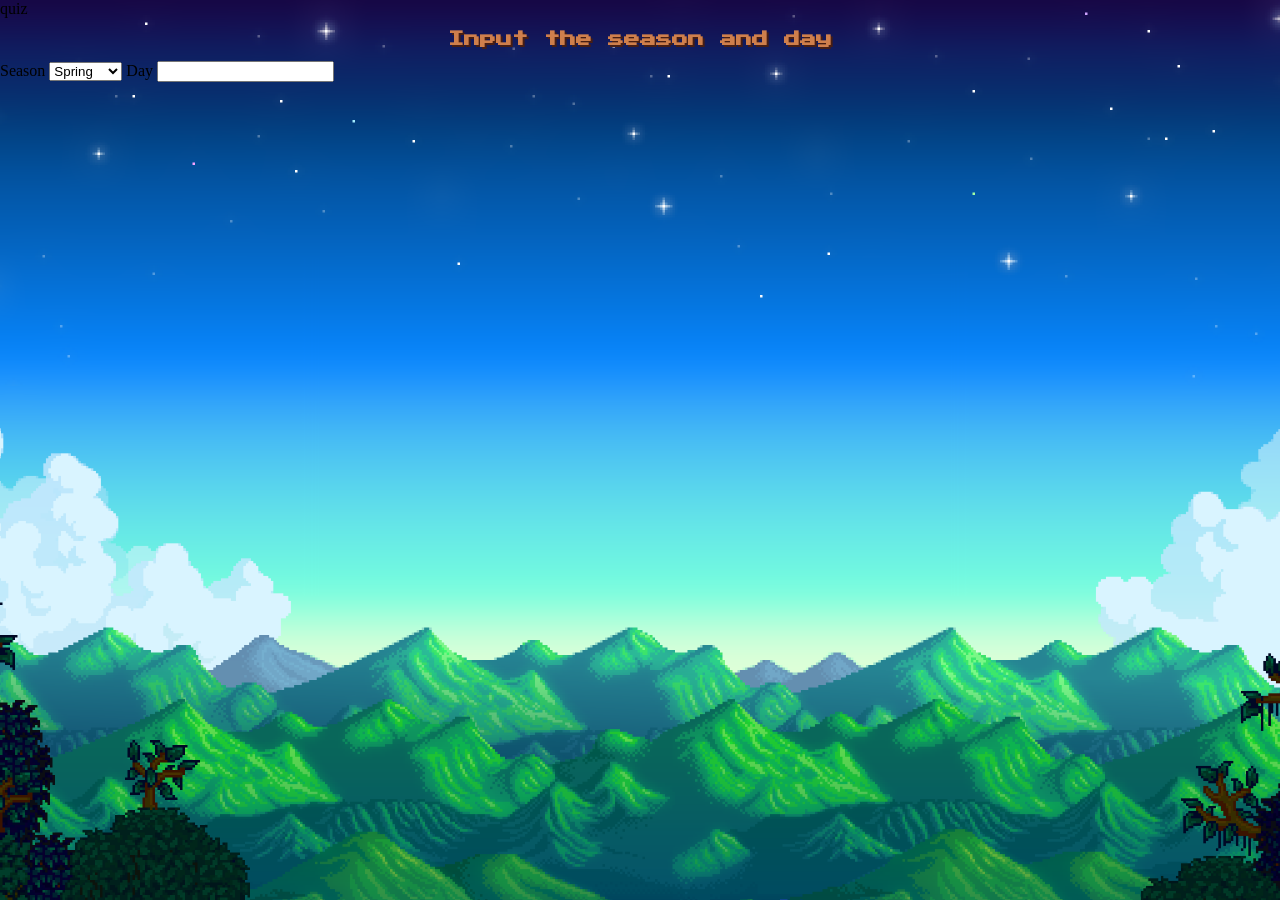
==== website/quiz.html @ 8576a76c "website updates, mostly index" ====
quiz
<!DOCTYPE html>
<html>
    <head>
        <title>Stardew Profits Quiz</title>
        <link rel="stylesheet" href = "style.css">
    </head>
    <body>
        <div class = "quiz-container">
            <div class = "question active" data-question = "1">
                <h2 class = "questions-font">Input the season and day</h2>
                <label>Season</label>
                <select name = "season" id = "season">
                    <option value = "Spring">Spring</option>
                    <option value = "Summer">Summer</option>
                    <option value = "Fall">Fall</option>
                    <option value = "Winter">Winter</option>
                </select>
                <label>Day</label>
                <input type = "number" id = "day">
            </div>
        </div>
        
    </body>
</html>
---- website/style.css ----
@import url('https://fonts.googleapis.com/css2?family=Press+Start+2P&display=swap');
.wood-btn {
  display: inline-block;
  font-family: 'Press Start 2P', monospace;
  font-size: 14px;
  color: #b95a56;
  text-decoration: none;
  text-align: center;
  padding: 14px 28px;
  background: #f6d994;
  border: none;
  text-shadow: 1.5px 1.5px 0 #471e14;
  cursor: pointer;

  /* stacked hard-edge "pixel" border, dark to light, outside in */
  box-shadow:
    0 0 0 4px #c47848,
    0 0 0 7px #8d633c,
    inset 4px 4px 0 rgba(103, 118, 95, 0.25),
    inset -4px -4px 0 rgba(0, 0, 0, 0.35);
}

.wood-btn:hover {
  background: #ffffc0;
}

.wood-btn:active {
  background: #a1652c;
  box-shadow:
    0 0 0 4px #3f2010,
    0 0 0 4px #6b3a1a,
    inset -4px -4px 0 rgba(255, 200, 130, 0.15),
    inset 4px 4px 0 rgba(0, 0, 0, 0.35);
}

.button-group {
    display: flex;
    justify-content: center;
    gap: 40px;
}

.farm-title {
  font-family: 'Press Start 2P', monospace;
  font-size: 28px;
  color: #cf7f4c;
  text-shadow: 2px 2px 0 #471e14;
  text-align: center;
}

body {
    background-image: url('stardew-sky-picture.png');
    background-size: cover; /* scales image to fill the screen */
    background-position: center; /* keeps it centered */
    background-repeat: no-repeat; /* stops it from tiling */
    background-attachment: fixed; /* keeps it in place when scrolling */
    min-height: 100vh; /* makes sure body covers full viewport height */
    margin: 0;
}

.page-center {
    min-height: 100vh;
    display: flex;
    flex-direction: column;
    justify-content: center; /* centers vertically */
    align-items: center; /* centers horiztontally*/
    gap: 24px; /* space between button and heading*/
}

.questions-font {
  font-family: 'Press Start 2P', monospace;
  font-size: 16px;
  color: #cf7f4c;
  text-shadow: 2px 2px 0 #471e14;
  text-align: center;
}
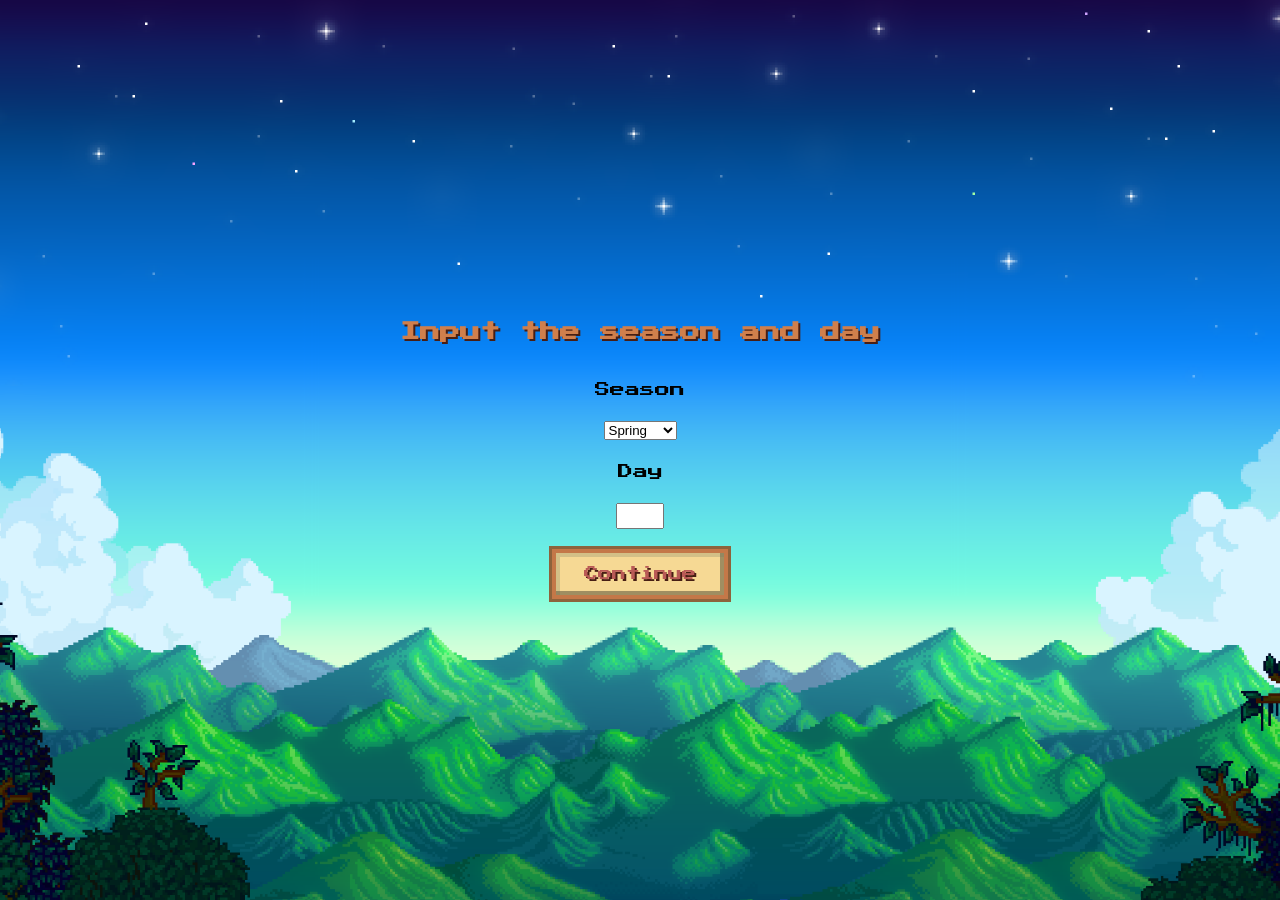
==== commit bf3aedba: "quiz UI additions" ====
--- a/website/quiz.html
+++ b/website/quiz.html
@@ -1,4 +1,3 @@
-quiz
 <!DOCTYPE html>
 <html>
     <head>
@@ -9,17 +8,54 @@
         <div class = "quiz-container">
             <div class = "question active" data-question = "1">
                 <h2 class = "questions-font">Input the season and day</h2>
-                <label>Season</label>
+                <label class = "body-font">Season</label>
                 <select name = "season" id = "season">
-                    <option value = "Spring">Spring</option>
+                    <option value = "Spring" >Spring</option>
                     <option value = "Summer">Summer</option>
                     <option value = "Fall">Fall</option>
                     <option value = "Winter">Winter</option>
                 </select>
-                <label>Day</label>
-                <input type = "number" id = "day">
+                <label class = "body-font">Day</label>
+                <input type = "number" id = "day" min = "0" max = "28" maxlength = "2"/>
+                <script>
+                    const dayInput = document.getElementById('day');
+
+                    dayInput.addEventListener('input', () => {
+                        if (parseInt(dayInput.value) > 28) {
+                            dayInput.value = 28;
+                        }
+                    });
+                </script>
+                <button class = "wood-btn" onclick = "nextQuestion()">Continue</button>
+            </div>
+
+            <div class = "question" data-question = "2">
+                <h2 class = "questions-font">Where are you getting seeds?</h2>
+                <button class = "wood-btn" onclick = "nextQuestion()">General Store</button>
+                <button class = "wood-btn" onclick = "nextQuestion()">Joja</button>
+            </div>
+
+            <div class = "question" data-question = "3">
+                <h2 class = "questions-font">Fertlizer?</h2>
+                <button class = "wood-btn" onclick = "nextQuestion()">Speed-Gro</button>
+                <button class = "wood-btn" onclick = "nextQuestion()">Deluxe Speed-Gro</button>
+                <button class = "wood-btn" onclick = "nextQuestion()">Hyper Speed-Gro</button>
+                <button class = "wood-btn" onclick = "nextQuestion()">None</button>
+            </div>
+
+            <div class = "question" data-question = "4">
+                <h2 class = "questions-font">Do you want it to grow through multiple seasons</h2>
+                <button class = "wood-btn" onclick = "nextQuestion()">Yes</button>
+                <button class = "wood-btn" onclick = "nextQuestion()">No</button>
+            </div>
+
+            <div class = "question" data-question = "5">
+                <h2 class = "questions-font">Do you have any of these professions?</h2>
+                <button class = "wood-btn" onclick = "nextQuestion()">Tiller</button>
+                <button class = "wood-btn" onclick = "nextQuestion()">Agriculturalist (must also have Tiller)</button>
+                <button class = "wood-btn" onclick = "nextQuestion()">Neither</button>
             </div>
         </div>
-        
+        <script src = "script.js"></script>
     </body>
 </html>
--- a/website/style.css
+++ b/website/style.css
@@ -1,36 +1,36 @@
 @import url('https://fonts.googleapis.com/css2?family=Press+Start+2P&display=swap');
 .wood-btn {
-  display: inline-block;
-  font-family: 'Press Start 2P', monospace;
-  font-size: 14px;
-  color: #b95a56;
-  text-decoration: none;
-  text-align: center;
-  padding: 14px 28px;
-  background: #f6d994;
-  border: none;
-  text-shadow: 1.5px 1.5px 0 #471e14;
-  cursor: pointer;
+    display: inline-block;
+    font-family: 'Press Start 2P', monospace;
+    font-size: 14px;
+    color: #b95a56;
+    text-decoration: none;
+    text-align: center;
+    padding: 14px 28px;
+    background: #f6d994;
+    border: none;
+    text-shadow: 1.5px 1.5px 0 #471e14;
+    cursor: pointer;
 
-  /* stacked hard-edge "pixel" border, dark to light, outside in */
-  box-shadow:
-    0 0 0 4px #c47848,
-    0 0 0 7px #8d633c,
-    inset 4px 4px 0 rgba(103, 118, 95, 0.25),
-    inset -4px -4px 0 rgba(0, 0, 0, 0.35);
-}
+    /* stacked hard-edge "pixel" border, dark to light, outside in */
+    box-shadow:
+        0 0 0 4px #c47848,
+        0 0 0 7px #8d633c,
+        inset 4px 4px 0 rgba(103, 118, 95, 0.25),
+        inset -4px -4px 0 rgba(0, 0, 0, 0.35);
+    }
 
 .wood-btn:hover {
-  background: #ffffc0;
+    background: #ffffc0;
 }
 
 .wood-btn:active {
-  background: #a1652c;
-  box-shadow:
-    0 0 0 4px #3f2010,
-    0 0 0 4px #6b3a1a,
-    inset -4px -4px 0 rgba(255, 200, 130, 0.15),
-    inset 4px 4px 0 rgba(0, 0, 0, 0.35);
+    background: #a1652c;
+    box-shadow:
+        0 0 0 4px #3f2010,
+        0 0 0 4px #6b3a1a,
+        inset -4px -4px 0 rgba(255, 200, 130, 0.15),
+        inset 4px 4px 0 rgba(0, 0, 0, 0.35);
 }
 
 .button-group {
@@ -40,11 +40,11 @@
 }
 
 .farm-title {
-  font-family: 'Press Start 2P', monospace;
-  font-size: 28px;
-  color: #cf7f4c;
-  text-shadow: 2px 2px 0 #471e14;
-  text-align: center;
+    font-family: 'Press Start 2P', monospace;
+    font-size: 28px;
+    color: #cf7f4c;
+    text-shadow: 2px 2px 0 #471e14;
+    text-align: center;
 }
 
 body {
@@ -67,9 +67,66 @@
 }
 
 .questions-font {
-  font-family: 'Press Start 2P', monospace;
-  font-size: 16px;
-  color: #cf7f4c;
-  text-shadow: 2px 2px 0 #471e14;
-  text-align: center;
+    font-family: 'Press Start 2P', monospace;
+    font-size: 20px;
+    color: #cf7f4c;
+    text-shadow: 2px 2px 0 #471e14;
+    text-align: center;
+}
+
+.body-font{
+    font-family: 'Press Start 2P', monospace;
+    font-size: 15px;
+    text-align: center;
+}
+
+.question {
+    display: none;
+}
+
+.question.active {
+    display: flex;
+    min-height: 100vh;
+    flex-direction: column;
+    justify-content: center; /* centers vertically */
+    align-items: center; /* centers horiztontally*/
+    gap: 24px; /* space between button and heading*/
+}
+
+input[type = "number"] {
+    width: 40px;
+    height: 20px;
+}
+
+.qbtn {
+    display: inline-block;
+    font-family: 'Press Start 2P', monospace;
+    font-size: 10px;
+    color: #b95a56;
+    text-decoration: none;
+    text-align: center;
+    padding: 14px 28px;
+    background: #f6d994;
+    border: none;
+    text-shadow: 1.5px 1.5px 0 #471e14;
+    cursor: pointer;
+
+    box-shadow:
+        0 0 0 4px #c47848,
+        0 0 0 7px #8d633c,
+        inset 4px 4px 0 rgba(103, 118, 95, 0.25),
+        inset -4px -4px 0 rgba(0, 0, 0, 0.35);
+}
+
+.qbtn:hover {
+    background: #ffffc0;
+}
+
+.wood-btn:active {
+    background: #a1652c;
+    box-shadow:
+        0 0 0 4px #3f2010,
+        0 0 0 4px #6b3a1a,
+        inset -4px -4px 0 rgba(255, 200, 130, 0.15),
+        inset 4px 4px 0 rgba(0, 0, 0, 0.35);
 }
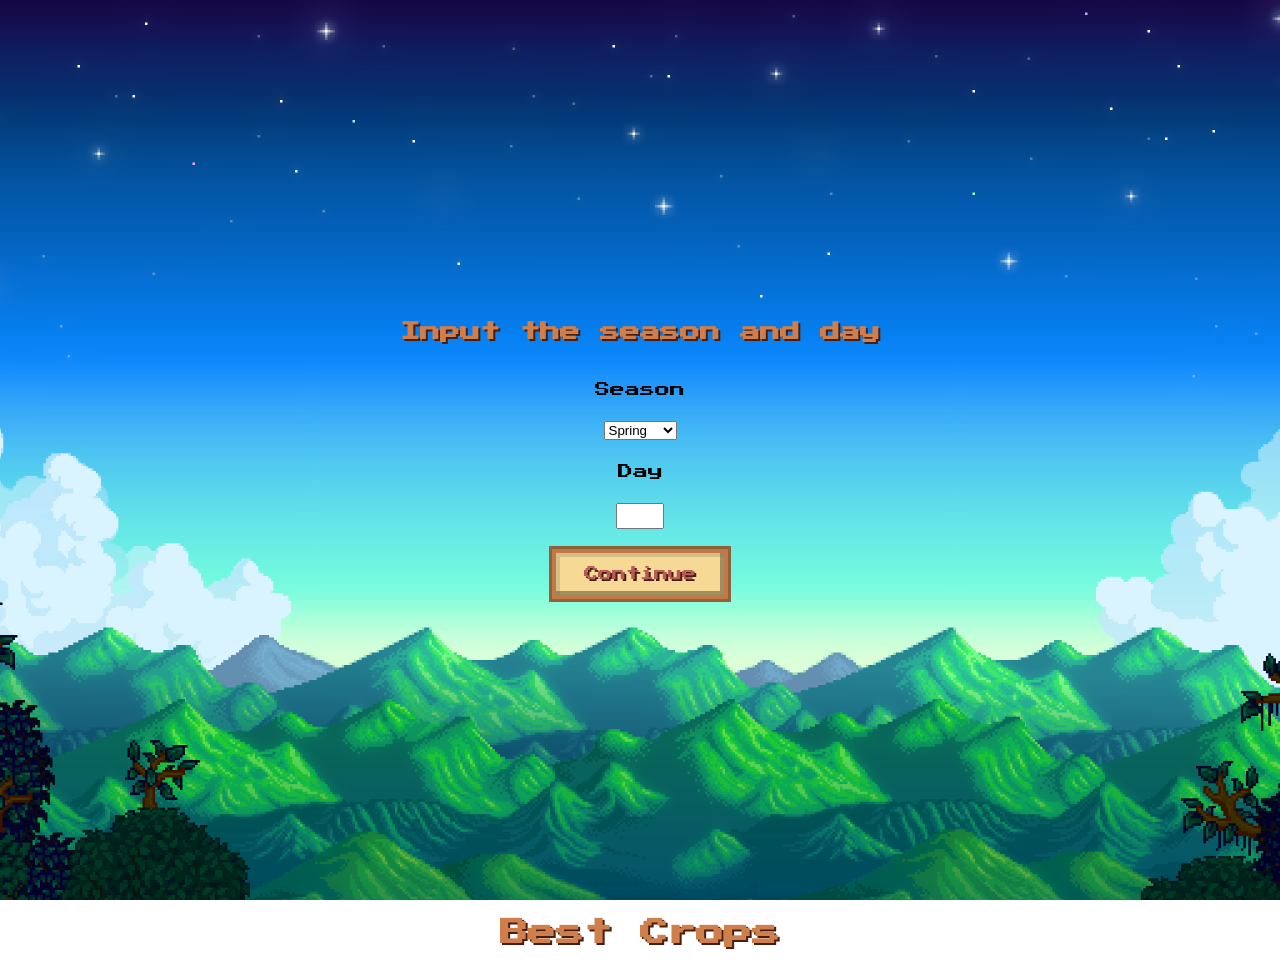
==== commit 5f8c3926: "updates to backend" ====
--- a/website/quiz.html
+++ b/website/quiz.html
@@ -26,36 +26,42 @@
                         }
                     });
                 </script>
-                <button class = "wood-btn" onclick = "nextQuestion()">Continue</button>
+                <button class = "wood-btn" onclick = "nextQuestion(this)" value = "Continue">Continue</button>
             </div>
 
-            <div class = "question" data-question = "2">
+            <div class = "question" data-question = "2"  id = "store">
                 <h2 class = "questions-font">Where are you getting seeds?</h2>
-                <button class = "wood-btn" onclick = "nextQuestion()">General Store</button>
-                <button class = "wood-btn" onclick = "nextQuestion()">Joja</button>
+                <button class = "wood-btn" onclick = "nextQuestion(this)" value = "General">General Store</button>
+                <button class = "wood-btn" onclick = "nextQuestion(this)" value = "Joja">Joja</button>
             </div>
 
-            <div class = "question" data-question = "3">
+            <div class = "question" data-question = "3"  id = "fertilizer">
                 <h2 class = "questions-font">Fertlizer?</h2>
-                <button class = "wood-btn" onclick = "nextQuestion()">Speed-Gro</button>
-                <button class = "wood-btn" onclick = "nextQuestion()">Deluxe Speed-Gro</button>
-                <button class = "wood-btn" onclick = "nextQuestion()">Hyper Speed-Gro</button>
-                <button class = "wood-btn" onclick = "nextQuestion()">None</button>
+                <button class = "wood-btn" onclick = "nextQuestion(this)" value = "Speed-Gro">Speed-Gro</button>
+                <button class = "wood-btn" onclick = "nextQuestion(this)" value = "Deluxe Speed-Gro">Deluxe Speed-Gro</button>
+                <button class = "wood-btn" onclick = "nextQuestion(this)" value = "Hyper Speed-Gro">Hyper Speed-Gro</button>
+                <button class = "wood-btn" onclick = "nextQuestion(this)" value = "null">None</button>
             </div>
 
-            <div class = "question" data-question = "4">
+            <div class = "question" data-question = "4" id = "multiseason">
                 <h2 class = "questions-font">Do you want it to grow through multiple seasons</h2>
-                <button class = "wood-btn" onclick = "nextQuestion()">Yes</button>
-                <button class = "wood-btn" onclick = "nextQuestion()">No</button>
+                <button class = "wood-btn" onclick = "nextQuestion(this)" value = "true">Yes</button>
+                <button class = "wood-btn" onclick = "nextQuestion(this)" value = "false">No</button>
             </div>
 
-            <div class = "question" data-question = "5">
+            <div class = "question" data-question = "5" id = "profession">
                 <h2 class = "questions-font">Do you have any of these professions?</h2>
-                <button class = "wood-btn" onclick = "nextQuestion()">Tiller</button>
-                <button class = "wood-btn" onclick = "nextQuestion()">Agriculturalist (must also have Tiller)</button>
-                <button class = "wood-btn" onclick = "nextQuestion()">Neither</button>
+                <button class = "wood-btn" onclick = "nextQuestion(this)" value = "Tiller">Tiller</button>
+                <button class = "wood-btn" onclick = "nextQuestion(this)" value = "Agriculturalist">Agriculturalist (must also have Tiller)</button>
+                <button class = "wood-btn" onclick = "nextQuestion(this)" value = "null">Neither</button>
             </div>
-        </div>
+            <div>
+                <main class = "board">
+                    <h1 class = "farm-title">Best Crops</h1>
+                    <ol class = "list" id = "list"></ol>
+                </main>
+            </div>
+        </div> 
         <script src = "script.js"></script>
     </body>
 </html>
--- a/website/style.css
+++ b/website/style.css
@@ -48,7 +48,7 @@
 }
 
 body {
-    background-image: url('stardew-sky-picture.png');
+    background-image: url('images/stardew-sky-picture.png');
     background-size: cover; /* scales image to fill the screen */
     background-position: center; /* keeps it centered */
     background-repeat: no-repeat; /* stops it from tiling */
@@ -97,36 +97,3 @@
     width: 40px;
     height: 20px;
 }
-
-.qbtn {
-    display: inline-block;
-    font-family: 'Press Start 2P', monospace;
-    font-size: 10px;
-    color: #b95a56;
-    text-decoration: none;
-    text-align: center;
-    padding: 14px 28px;
-    background: #f6d994;
-    border: none;
-    text-shadow: 1.5px 1.5px 0 #471e14;
-    cursor: pointer;
-
-    box-shadow:
-        0 0 0 4px #c47848,
-        0 0 0 7px #8d633c,
-        inset 4px 4px 0 rgba(103, 118, 95, 0.25),
-        inset -4px -4px 0 rgba(0, 0, 0, 0.35);
-}
-
-.qbtn:hover {
-    background: #ffffc0;
-}
-
-.wood-btn:active {
-    background: #a1652c;
-    box-shadow:
-        0 0 0 4px #3f2010,
-        0 0 0 4px #6b3a1a,
-        inset -4px -4px 0 rgba(255, 200, 130, 0.15),
-        inset 4px 4px 0 rgba(0, 0, 0, 0.35);
-}
